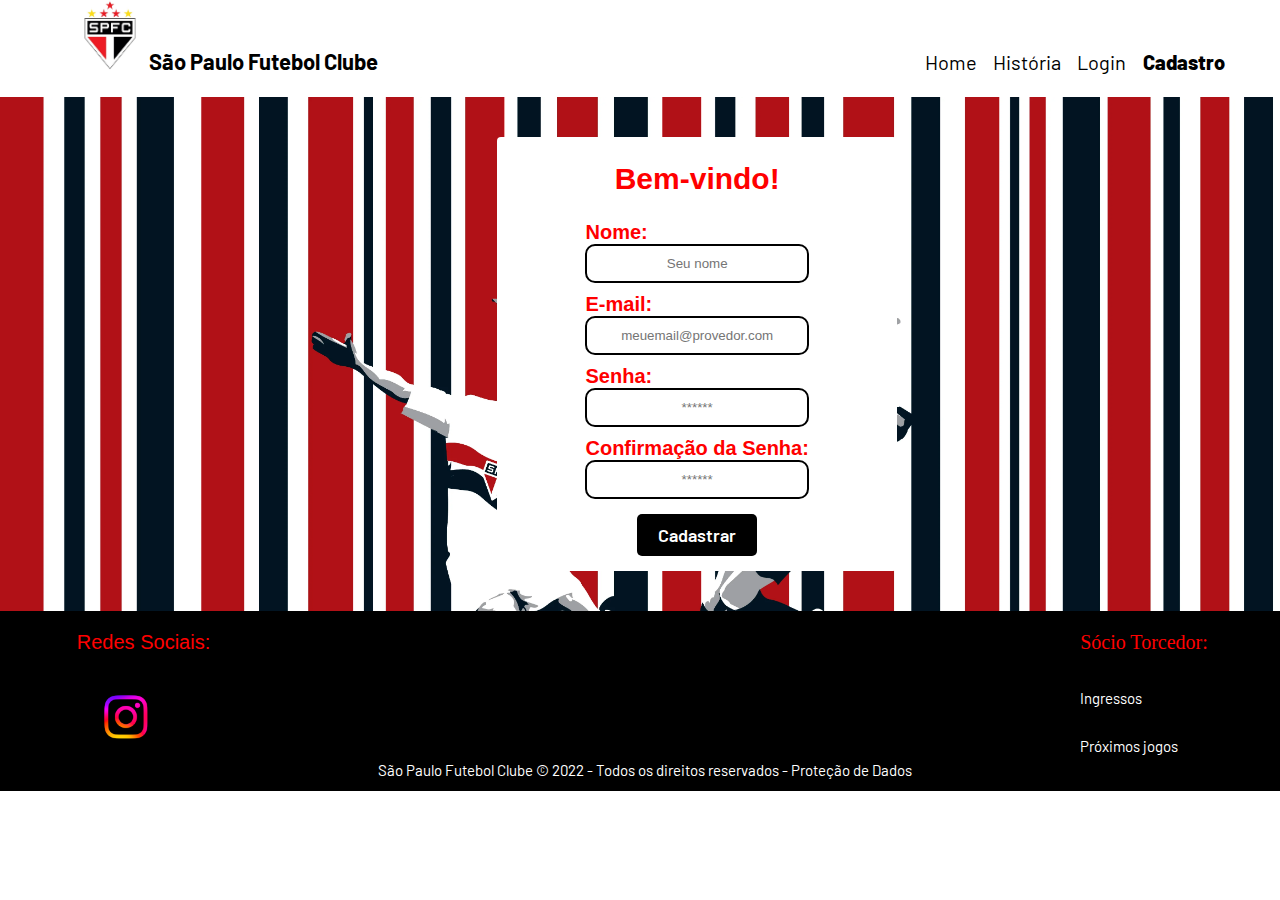
==== public/cadastro.html @ 058acd70 "." ====
<!DOCTYPE html>
<html lang="pt-br">

<head>
    <meta charset="UTF-8">
    <meta http-equiv="X-UA-Compatible" content="IE=edge">
    <meta name="viewport" content="width=device-width, initial-scale=1.0">

    <title>Cadastro Site Oficial</title>


    <script src="./js/funcoes.js"></script>


    <link rel="icon" href="./Imagens/simbolo.jpg">
    <link rel="stylesheet" href="./css/style(cadastro).css">
    <link rel="preconnect" href="https://fonts.gstatic.com">
    <link
        href="https://fonts.googleapis.com/css2?family=Exo+2:ital,wght@0,100;0,200;0,300;0,400;0,500;0,600;0,700;0,800;0,900;1,100;1,200;1,300;1,400;1,500;1,600;1,700;1,800;1,900&display=swap"
        rel="stylesheet">
</head>

<body>

    <!--header inicio-->
    <div class="header">
        <div class="container">
            <img src="./Imagens/simbolo.jpg" alt="Logo Imagem" height="70px">
            <h2 class="titulo">São Paulo Futebol Clube</h2>
            
            <ul class="navbar">
                <li>
                    <a href="./index.html">
                        Home
                    </a>
                </li>
                <li>
                    <a href="./simulador.html">História</a>
                </li>
                <li>
                    <a href="./login.html">Login</a>
                </li>
                <li class="agora">
                    <a href="./cadastro.html">Cadastro</a>
                </li>
            </ul>
        </div>
    </div>
    <!--header fim-->


    <div class="banner ">
        <div class="alerta_erro">
            <div class="card_erro" id="cardErro">
                <span id="mensagem_erro"></span>
            </div>
        </div>
        <div class="container tamanho-conteudo">
            <div class="card medio">
                <h2>Bem-vindo!</h2>
                <div class="formulario">

                    <!--
                         Para inserir mais um campo, copie uma das inputs abaixo.
                         Assim que inserir vá para o script abaixo.
                     -->

                    <span class="tipo_campo">Nome:</span>
                    <input id="nome_input" type="text" placeholder="Seu nome">

                    <span class="tipo_campo">E-mail:</span>
                    <input id="email_input" type="text" placeholder="meuemail@provedor.com">

                    <span class="tipo_campo">Senha:</span>
                    <input id="senha_input" type="password" placeholder="******">

                    <span class="tipo_campo">Confirmação da Senha:</span>
                    <input id="confirmacao_senha_input" type="password" placeholder="******">

                    <button class="btn" onclick="cadastrar()">Cadastrar</button>

                </div>
                <div id="div_aguardar" class="loading-div">
                    <img src="./assets/circle-loading.gif" id="loading-gif">
                </div>

                <div id="div_erros_login">

                </div>
            </div>
        </div>
    </div>

    <!--footer inicio-->
    <footer class="footer">
        <div class="content1">
            <div>
                <p class="redes">Redes Sociais:</p>
                <a href="https://www.youtube.com/spfctv"><img class= "img1"
                        src="https://logodownload.org/wp-content/uploads/2014/10/youtube-logo-5-2.png" alt=""  ></a
                <br><br>
                <a  href="https://www.instagram.com/saopaulofc/"><img class="img2" src="../public/Imagens/instagram.png" alt=""
                        ></a>
            </div>

            <div class="content2">
                <p class="h4_footer">São Paulo Futebol Clube © 2022 - Todos os direitos reservados - Proteção de Dados</p>
            </div>

            <div class="mapouter">
                <p class="ma_footer">Sócio Torcedor:</p>
               <p class="torcedor"> <a class="a_torcedor" href="http://www.saopaulofc.net/noticias/noticias/ingressos">Ingressos</a></p>
                <p> <a class="a_torcedor" href="https://www.placardefutebol.com.br/time/sao-paulo/proximos-jogos">Próximos jogos</a></p>
                </div>
            </div>
        </div>


    </footer>

    <!--footer fim-->


</body>

</html>

<script>
    function cadastrar() {
        aguardar();

        //Recupere o valor da nova input pelo nome do id
        // Agora vá para o método fetch logo abaixo
        var nomeVar = nome_input.value;
        var emailVar = email_input.value;
        var senhaVar = senha_input.value;
        var confirmacaoSenhaVar = confirmacao_senha_input.value;

        if (nomeVar == "" || emailVar == "" || senhaVar == "" || confirmacaoSenhaVar == "") {
            cardErro.style.display = "block"
            mensagem_erro.innerHTML = "Insira seus dados!";

            finalizarAguardar();
            return false;
        }
        else {
            setInterval(sumirMensagem, 5000)
        }

        // Enviando o valor da nova input
        fetch("/usuarios/cadastrar", {
            method: "POST",
            headers: {
                "Content-Type": "application/json"
            },
            body: JSON.stringify({
                // crie um atributo que recebe o valor recuperado aqui
                // Agora vá para o arquivo routes/usuario.js
                nomeServer: nomeVar,
                emailServer: emailVar,
                senhaServer: senhaVar
            })
        }).then(function (resposta) {

            console.log("resposta: ", resposta);

            if (resposta.ok) {
                cardErro.style.display = "block";

                mensagem_erro.innerHTML = "Cadastro realizado com sucesso!";

                setTimeout(() => {
                    window.location = "login.html";
                }, "2000")

                limparFormulario();
                finalizarAguardar();
            } else {
                throw ("Houve um erro ao tentar realizar o cadastro!");
            }
        }).catch(function (resposta) {
            console.log(`#ERRO: ${resposta}`);
            finalizarAguardar();
        });

        return false;
    }

    function sumirMensagem() {
        cardErro.style.display = "none"
    }

</script>
---- public/css/style(cadastro).css ----
@import url('https://fonts.googleapis.com/css2?family=Barlow:ital,wght@0,100;0,200;0,300;0,400;0,500;0,600;0,700;0,800;0,900;1,100;1,200;1,300;1,400;1,500;1,600;1,700;1,800;1,900&display=swap');

a{
  text-decoration: none;
}

body {
  margin: 0;
  padding: 0;
  font-family: 'Barlow', "Segoe UI", Tahoma, Geneva, Verdana, sans-serif;
  background-color: rgb(255, 255, 255);
}

.spfc {
  display: flex;
  color: #000000;
  width: fit-content;
  font-weight: 500;
  font-size: 23px;
  align-items: center;
  font-weight: bold;
}

.b {
  font-size: 13px;
  align-items: center;
}


.logo {
  font-size: 12px;
  justify-content: space-between;
  align-items: baseline;
  display: flex;
  margin-top: 2%;
}

.logo:hover {
  transform: scale(1.05);
}

.container {
  width: 80%;
  margin: auto;
  display: flex;
  font-size: 20px;
  align-items: baseline;
}


.header {
  border-bottom: 3px solid #ffffff;
margin-right: 720px;
}
.header .container {
  justify-content: space-between;
  width: 90vw;
}

.header a {
  text-decoration: none;
  color: #000000;
}

.agora {
  font-weight: 800;
}


.navbar {
  width: 300px;
  display: flex;
  align-items: center;
  justify-content: space-between;
  list-style: none;
  color: #000000;
  font-size: 20px;
}

a:hover{
  width: 220px;
  height: 75px;
  font-size: 25px;
  border-radius: 0;
  transition-duration: 0.5s;
}

.titulo {
  color: #000000;
  width: fit-content;
  font-size: 25px;
  margin-bottom: 10px;
  gap: 10px;
  margin-right: 450px;
}





/* Cadastro */
h2.titulo {
  color: #000000;
  width: fit-content;
  font-weight: 500;
  font-size: 22px;
  margin-bottom: 10px;
  gap: 10px;
  font-weight: bold;
  align-items: baseline;
  margin-right: 504px;
}

.img {
  align-items: center;
}



/* BANNER */

.banner {
  height: fit-content;
  padding: 40px 0;
  color: rgb(255, 255, 255);
  background-image: url("../Imagens/uWoJUI.webp");
  background-size: cover;
  padding-left: 40px;
}




.banner .container {
  height: 400px;
  font-size: 20px;
  justify-content: center;
  align-items: center;
  font-family: 'Trebuchet MS', 'Lucida Sans Unicode', 'Lucida Grande', 'Lucida Sans', Arial, sans-serif;

}

.tamanho-conteudo {
  height: fit-content !important;
}

.banner p {
  width: 50%;
  margin: 0;
  padding: 0;
  width: 280px;
  font-size: 36px;
}

.banner .container span {
  font-weight: 800;
}


/* LOGIN */

.banner .container .card {
  background-color: #ffffff;
  height: fit-content;
  width: 400px;
  display: flex;
  flex-direction: column;
  color: rgb(255, 0, 0);
  align-items: center;
  border-radius: 4px;

}

.card {
  display: flex;
  justify-content: space-around;
}

.card h2 {
  font-size: 30px;
}

.card h4 {
  font-size: 16px;
}

.banner #div_erros_login {
  margin-top: 15px;
}

button {
  cursor: pointer;
}

/* FORMULARIO */

.alerta_erro {
  display: flex;
  justify-content: flex-end;
}

.card_erro {
  display: none;
  background-color: #fff;
  color: black;
  width: 230px;
  border-radius: 4px;
  border: #000000 3px solid;
  padding: 10px;
  margin-right: 75%;
}

.card_erro #mensagem_erro {
  font-weight: 500;
  font-size: 20px;
}

.formulario .tipo_campo {
  font-size: 20px;
  font-weight: 600 !important;
}

.formulario {
  display: flex;
  flex-direction: column;
}

input {
  margin-bottom: 10px;
  border: 2px solid #000000;
  padding: 10px;
  text-align: center;
  border-radius: 10px;
}

.btn {
  font-family: "Barlow", sans-serif;
  border: 0;
  border-radius: 5px;
  font-weight: 600;
  font-size: 18px;
  padding: 10px 15px;
  color: rgb(255, 255, 255);
  background-color: #000000;
  width: 120px;
  align-self: center;
  margin-top: 5px;
}

.btn:hover{
  transform: scale(1.06);
}

.loading-div {
  width: 50px;
  margin: auto;
  display: none;
}

.loading-div img {
  height: 50px;
  width: 50px;
}


/* pagina extra - simulador */
.historia {
  background-image: url(../Imagens/Sao-Paulo-fc-wallpaper-by-rasecsz-cb-Free-on-ZEDGEtm.jpg);
  color: #ffffff;
  padding: 50px;
}

.sua-historia {
  align-items: center;
}

.container {
  margin-left: 13%;
  align-items: baseline;
  font-size: 15px;
}

/* FOOTER */

.footer {
  margin: 0%;
  background-color: #000000;
  height: 180px;
  color: #fff;
  display: flex;
  flex-direction: column;
  font-size: 15px;
}

.footer .container {
  justify-content: center;
}

.footer .content1 {
  display: flex;
  align-items: flex-start;
  justify-content: space-between;
  margin-left: 6%;
}

.mapouter{
  flex-direction: column;
  display: flex;
  align-items: flex-start;
  text-align: center;
  margin-right: 6%;
}


.content2{
  margin-top: 135px;
}

.ma_footer{
  font-family: Trattatello, fantasy;
  font-size: 20px;
  color: red;
}

.torcedor{
  align-items: flex-start;
}

.a_torcedor{
  color: #fff;
  transition: 2s;
  width: 50px;
}

.redes {
  flex-direction: row;
  font-family: Impact, Haettenschweiler, 'Arial Narrow Bold', sans-serif;
  font-size: 20px;
  color: rgb(255, 0, 0);
  justify-content: space-around;
}

.img1{
  margin-left: 20%;
  width: 50px;
  margin-bottom: 10px;
}

.img1:hover{
  transition: 1s;
  width: 60px;
}

.img2{
  margin-left: 18%;
  width: 50px;
}

.img2:hover{
  transition: 1s;
  width: 60px;
}
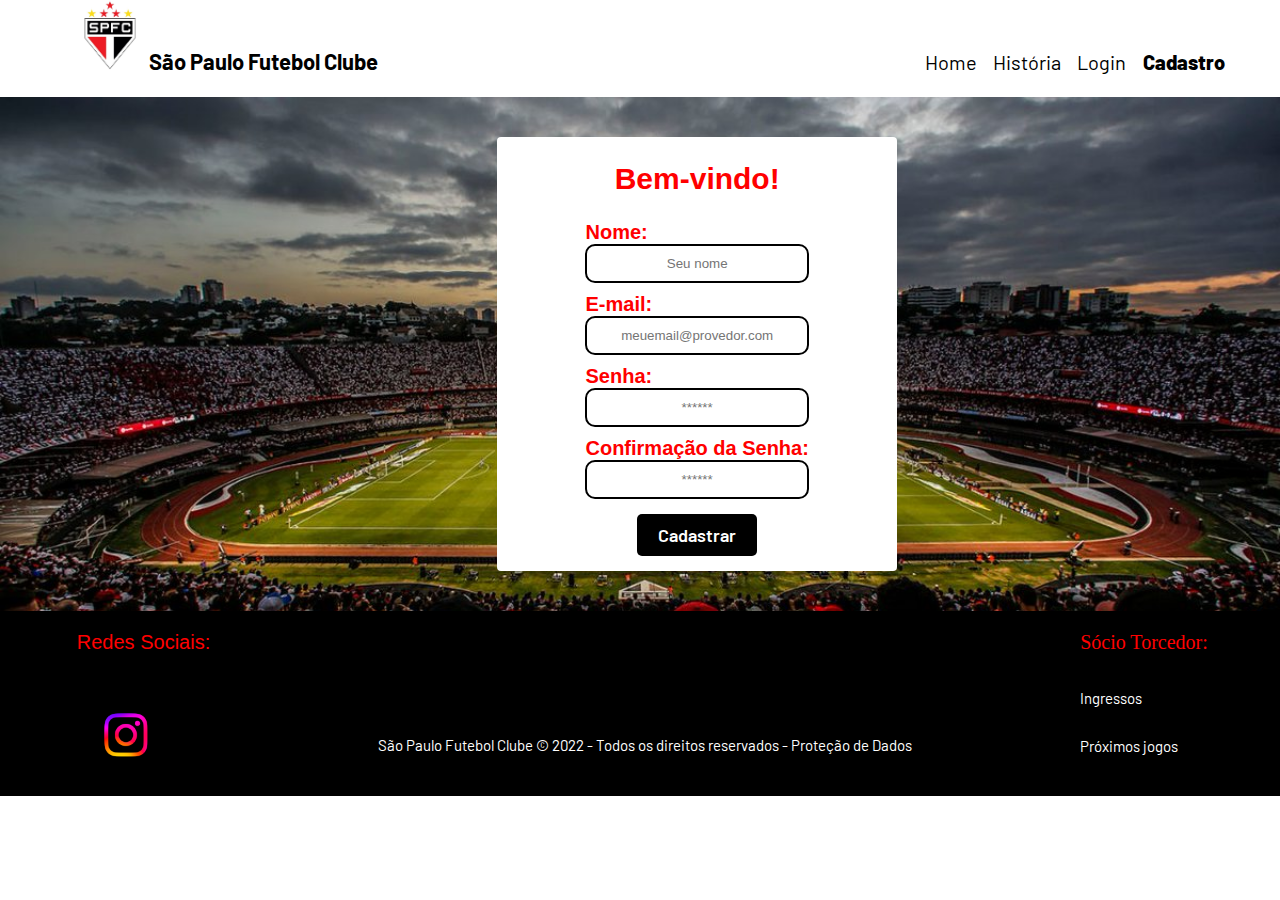
==== commit 3301eb58: "." ====
--- a/public/cadastro.html
+++ b/public/cadastro.html
@@ -97,10 +97,9 @@
             <div>
                 <p class="redes">Redes Sociais:</p>
                 <a href="https://www.youtube.com/spfctv"><img class= "img1"
-                        src="https://logodownload.org/wp-content/uploads/2014/10/youtube-logo-5-2.png" alt=""  ></a
+                        src="https://logodownload.org/wp-content/uploads/2014/10/youtube-logo-5-2.png" alt=""  ></a>
                 <br><br>
-                <a  href="https://www.instagram.com/saopaulofc/"><img class="img2" src="../public/Imagens/instagram.png" alt=""
-                        ></a>
+                <a  href="https://www.instagram.com/saopaulofc/"><img class="img2" src="./Imagens/instagram.png"   ></a>
             </div>
 
             <div class="content2">
@@ -117,7 +116,6 @@
 
 
     </footer>
-
     <!--footer fim-->
 
 
--- a/public/css/style(cadastro).css
+++ b/public/css/style(cadastro).css
@@ -123,7 +123,7 @@
   height: fit-content;
   padding: 40px 0;
   color: rgb(255, 255, 255);
-  background-image: url("../Imagens/uWoJUI.webp");
+  background-image: url("../Imagens/d4jxaaewkaemnrn.jpg");
   background-size: cover;
   padding-left: 40px;
 }
@@ -285,7 +285,7 @@
 .footer {
   margin: 0%;
   background-color: #000000;
-  height: 180px;
+  height: 185px;
   color: #fff;
   display: flex;
   flex-direction: column;
@@ -313,7 +313,7 @@
 
 
 .content2{
-  margin-top: 135px;
+  margin-top: 110px;
 }
 
 .ma_footer{
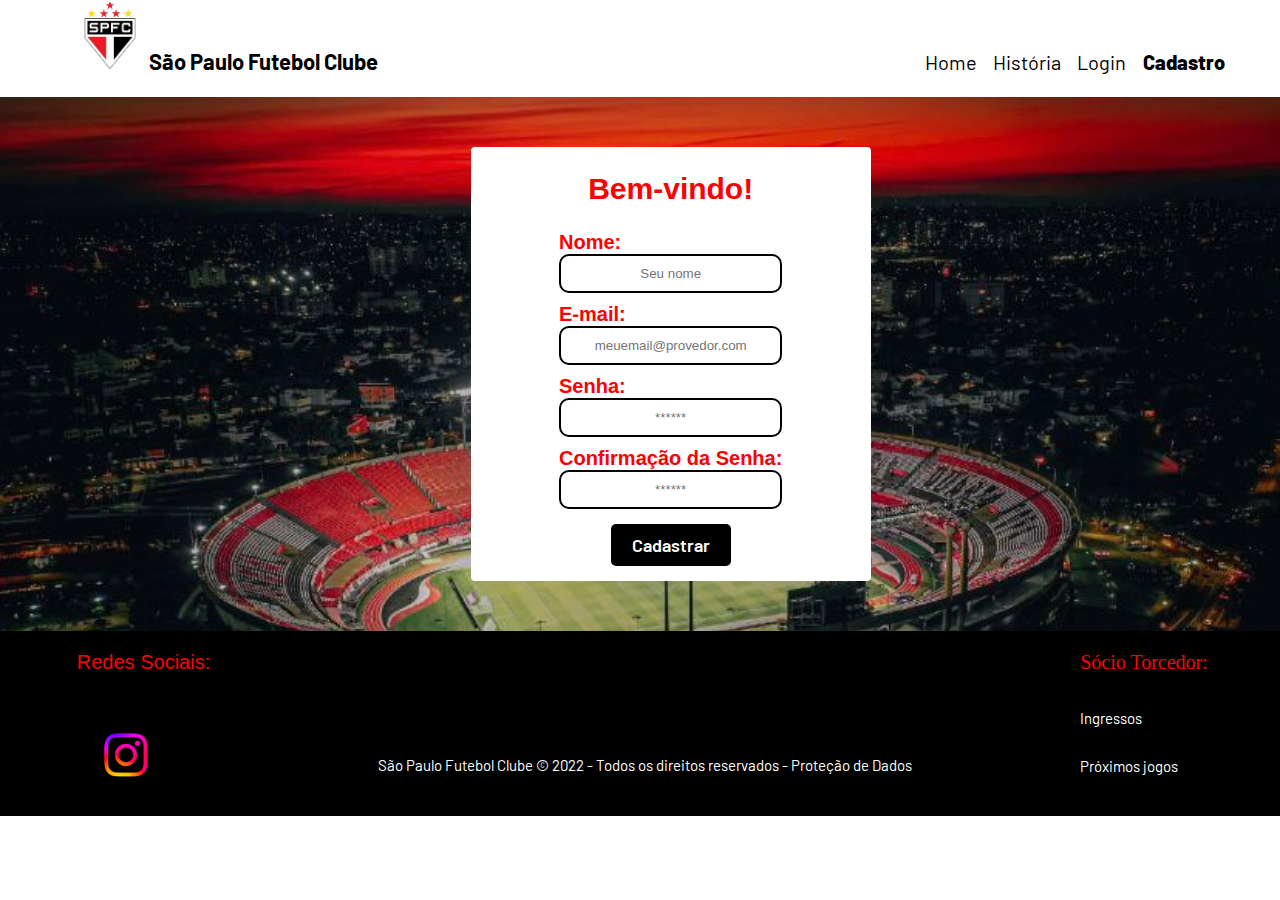
==== commit 53cc642e: "." ====
--- a/public/cadastro.html
+++ b/public/cadastro.html
@@ -96,10 +96,10 @@
         <div class="content1">
             <div>
                 <p class="redes">Redes Sociais:</p>
-                <a href="https://www.youtube.com/spfctv"><img class= "img1"
+                <a href="https://www.youtube.com/spfctv" target="_blank"><img class= "img1"
                         src="https://logodownload.org/wp-content/uploads/2014/10/youtube-logo-5-2.png" alt=""  ></a>
                 <br><br>
-                <a  href="https://www.instagram.com/saopaulofc/"><img class="img2" src="./Imagens/instagram.png"   ></a>
+                <a  href="https://www.instagram.com/saopaulofc/" target="_blank"><img class="img2" src="./Imagens/instagram.png"   ></a>
             </div>
 
             <div class="content2">
@@ -108,8 +108,8 @@
 
             <div class="mapouter">
                 <p class="ma_footer">Sócio Torcedor:</p>
-               <p class="torcedor"> <a class="a_torcedor" href="http://www.saopaulofc.net/noticias/noticias/ingressos">Ingressos</a></p>
-                <p> <a class="a_torcedor" href="https://www.placardefutebol.com.br/time/sao-paulo/proximos-jogos">Próximos jogos</a></p>
+               <p class="torcedor"> <a class="a_torcedor" href="http://www.saopaulofc.net/noticias/noticias/ingressos" target="_blank">Ingressos</a></p>
+                <p> <a class="a_torcedor" href="https://www.placardefutebol.com.br/time/sao-paulo/proximos-jogos" target="_blank">Próximos jogos</a></p>
                 </div>
             </div>
         </div>
--- a/public/css/style(cadastro).css
+++ b/public/css/style(cadastro).css
@@ -121,9 +121,9 @@
 
 .banner {
   height: fit-content;
-  padding: 40px 0;
+  padding: 50px;
   color: rgb(255, 255, 255);
-  background-image: url("../Imagens/d4jxaaewkaemnrn.jpg");
+  background-image: url("../Imagens/0eec0c25-53f2-4b83-8038-fae635e4777a.jpg");
   background-size: cover;
   padding-left: 40px;
 }
@@ -203,7 +203,7 @@
   display: none;
   background-color: #fff;
   color: black;
-  width: 230px;
+  width: 160px;
   border-radius: 4px;
   border: #000000 3px solid;
   padding: 10px;
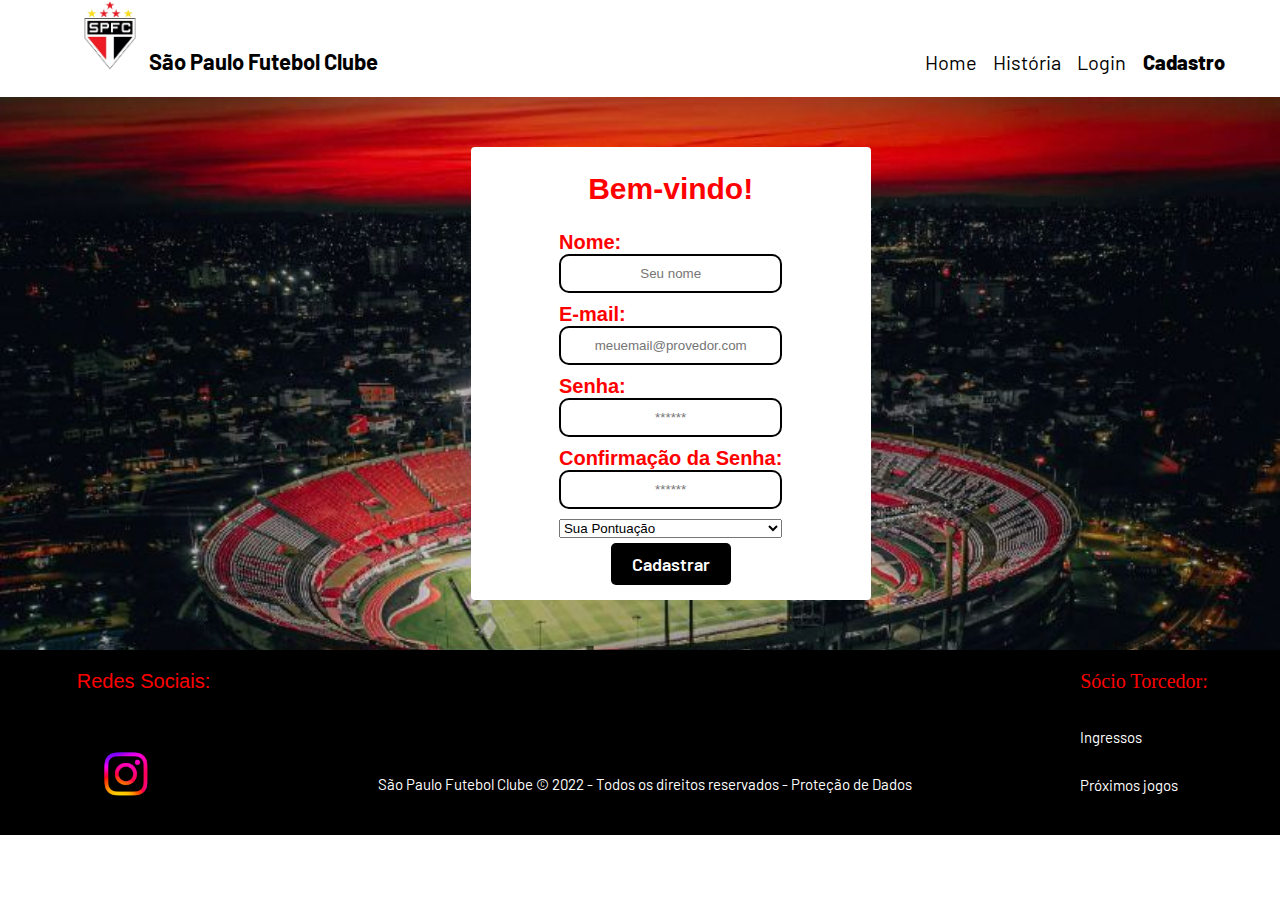
==== commit 1b082df4: "." ====
--- a/public/cadastro.html
+++ b/public/cadastro.html
@@ -27,7 +27,7 @@
         <div class="container">
             <img src="./Imagens/simbolo.jpg" alt="Logo Imagem" height="70px">
             <h2 class="titulo">São Paulo Futebol Clube</h2>
-            
+
             <ul class="navbar">
                 <li>
                     <a href="./index.html">
@@ -77,6 +77,16 @@
                     <span class="tipo_campo">Confirmação da Senha:</span>
                     <input id="confirmacao_senha_input" type="password" placeholder="******">
 
+                   <select name="" id="pontuacao_sel">
+                       <option value="">Sua Pontuação</option>
+                       <option value="0">0 Pontos</option>
+                       <option value="2">2 Pontos</option>
+                       <option value="4">4 Pontos</option>
+                       <option value="6">6 Pontos</option>
+                       <option value="8">8 Pontos</option>
+                       <option value="10">10 Pontos</optin>
+                   </select>
+                   
                     <button class="btn" onclick="cadastrar()">Cadastrar</button>
 
                 </div>
@@ -96,22 +106,26 @@
         <div class="content1">
             <div>
                 <p class="redes">Redes Sociais:</p>
-                <a href="https://www.youtube.com/spfctv" target="_blank"><img class= "img1"
-                        src="https://logodownload.org/wp-content/uploads/2014/10/youtube-logo-5-2.png" alt=""  ></a>
+                <a href="https://www.youtube.com/spfctv" target="_blank"><img class="img1"
+                        src="https://logodownload.org/wp-content/uploads/2014/10/youtube-logo-5-2.png" alt=""></a>
                 <br><br>
-                <a  href="https://www.instagram.com/saopaulofc/" target="_blank"><img class="img2" src="./Imagens/instagram.png"   ></a>
+                <a href="https://www.instagram.com/saopaulofc/" target="_blank"><img class="img2"
+                        src="./Imagens/instagram.png"></a>
             </div>
 
             <div class="content2">
-                <p class="h4_footer">São Paulo Futebol Clube © 2022 - Todos os direitos reservados - Proteção de Dados</p>
+                <p class="h4_footer">São Paulo Futebol Clube © 2022 - Todos os direitos reservados - Proteção de Dados
+                </p>
             </div>
 
             <div class="mapouter">
                 <p class="ma_footer">Sócio Torcedor:</p>
-               <p class="torcedor"> <a class="a_torcedor" href="http://www.saopaulofc.net/noticias/noticias/ingressos" target="_blank">Ingressos</a></p>
-                <p> <a class="a_torcedor" href="https://www.placardefutebol.com.br/time/sao-paulo/proximos-jogos" target="_blank">Próximos jogos</a></p>
-                </div>
-            </div>
+                <p class="torcedor"> <a class="a_torcedor" href="http://www.saopaulofc.net/noticias/noticias/ingressos"
+                        target="_blank">Ingressos</a></p>
+                <p> <a class="a_torcedor" href="https://www.placardefutebol.com.br/time/sao-paulo/proximos-jogos"
+                        target="_blank">Próximos jogos</a></p>
+            </div>
+        </div>
         </div>
 
 
@@ -133,8 +147,9 @@
         var emailVar = email_input.value;
         var senhaVar = senha_input.value;
         var confirmacaoSenhaVar = confirmacao_senha_input.value;
-
-        if (nomeVar == "" || emailVar == "" || senhaVar == "" || confirmacaoSenhaVar == "") {
+        var pontuacaoVar = pontuacao_sel.value;
+
+        if (nomeVar == "" || emailVar == "" || senhaVar == "" || confirmacaoSenhaVar == "" || pontuacaoVar == "") {
             cardErro.style.display = "block"
             mensagem_erro.innerHTML = "Insira seus dados!";
 
@@ -156,7 +171,8 @@
                 // Agora vá para o arquivo routes/usuario.js
                 nomeServer: nomeVar,
                 emailServer: emailVar,
-                senhaServer: senhaVar
+                senhaServer: senhaVar,
+                pontuacaoServer: pontuacaoVar
             })
         }).then(function (resposta) {
 
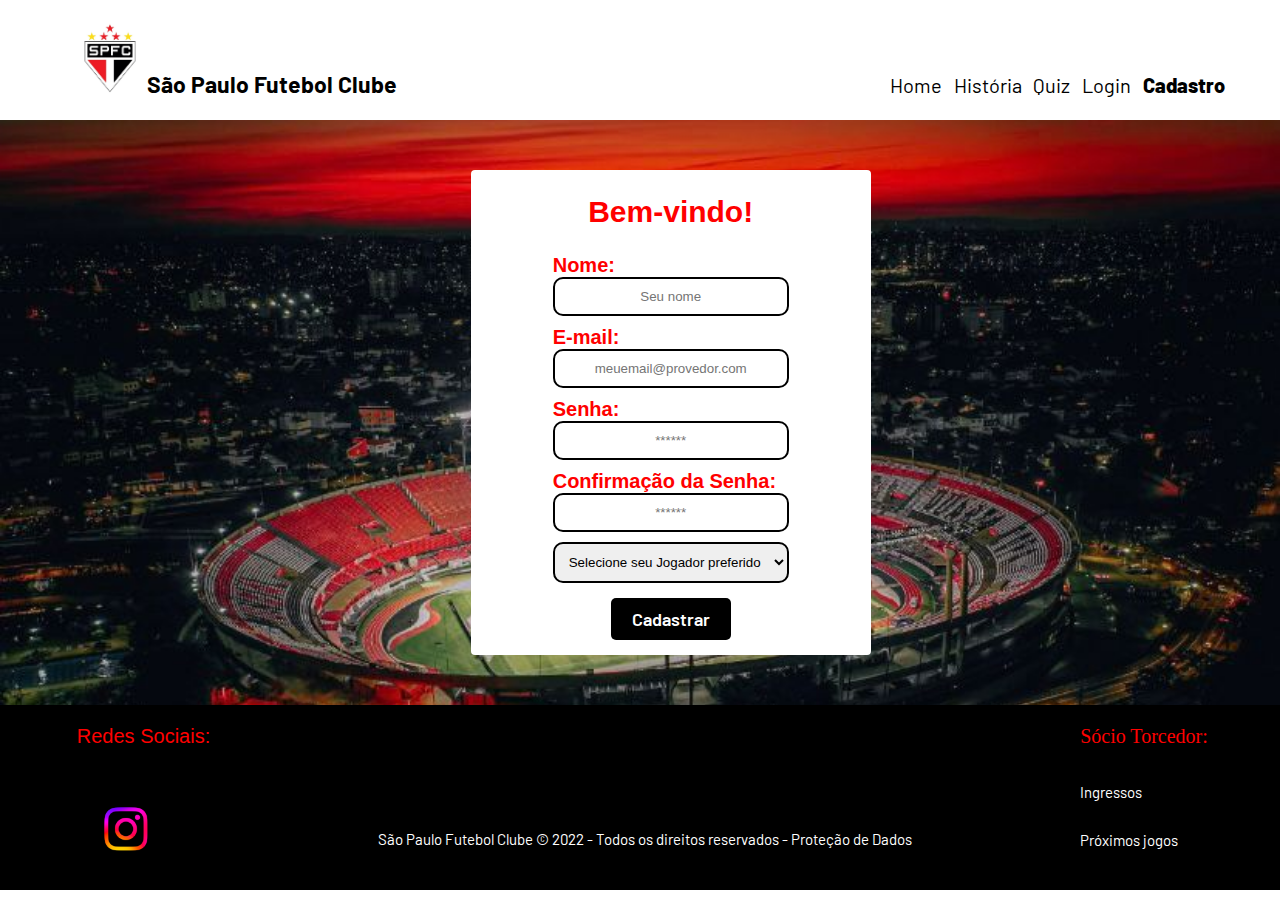
==== commit 12d5d983: "FINISH" ====
--- a/public/cadastro.html
+++ b/public/cadastro.html
@@ -25,23 +25,27 @@
     <!--header inicio-->
     <div class="header">
         <div class="container">
-            <img src="./Imagens/simbolo.jpg" alt="Logo Imagem" height="70px">
-            <h2 class="titulo">São Paulo Futebol Clube</h2>
-
+            <div class="logo">
+                <img src="./Imagens/simbolo.jpg" alt="Logo Imagem" height="70px">
+                <div class="spfc"> São Paulo Futebol Clube </div>
+            </div>
             <ul class="navbar">
-                <li>
-                    <a href="./index.html">
-                        Home
-                    </a>
-                </li>
+                <li> <a href="./index.html">Home</a></li>
+                &nbsp;&nbsp;
                 <li>
                     <a href="./simulador.html">História</a>
                 </li>
+                &nbsp;&nbsp;
+                <li>
+                    <a href="./votação.html">Quiz</a>
+                </li>
+                &nbsp;&nbsp;
                 <li>
                     <a href="./login.html">Login</a>
                 </li>
+                &nbsp;&nbsp;
                 <li class="agora">
-                    <a href="./cadastro.html">Cadastro</a>
+                    Cadastro
                 </li>
             </ul>
         </div>
@@ -78,13 +82,13 @@
                     <input id="confirmacao_senha_input" type="password" placeholder="******">
 
                    <select name="" id="pontuacao_sel">
-                       <option value="">Sua Pontuação</option>
-                       <option value="0">0 Pontos</option>
-                       <option value="2">2 Pontos</option>
-                       <option value="4">4 Pontos</option>
-                       <option value="6">6 Pontos</option>
-                       <option value="8">8 Pontos</option>
-                       <option value="10">10 Pontos</optin>
+                       <option value="Selecione seu Jogador preferido">Selecione seu Jogador preferido</option>
+                       <option value="1">Rogerio Ceni</option>
+                       <option value="2">Lugano</option>
+                       <option value="3">Kaka</option>
+                       <option value="4">Lucas Moura</option>
+                       <option value="5">Hernanes</option>
+                       <option value="6">Rai</optin>
                    </select>
                    
                     <button class="btn" onclick="cadastrar()">Cadastrar</button>
@@ -147,9 +151,9 @@
         var emailVar = email_input.value;
         var senhaVar = senha_input.value;
         var confirmacaoSenhaVar = confirmacao_senha_input.value;
-        var pontuacaoVar = pontuacao_sel.value;
-
-        if (nomeVar == "" || emailVar == "" || senhaVar == "" || confirmacaoSenhaVar == "" || pontuacaoVar == "") {
+        var pontuacao_selVar = pontuacao_sel.value;
+
+        if (nomeVar == "" || emailVar == "" || senhaVar == "" || confirmacaoSenhaVar == "" || pontuacao_selVar == "") {
             cardErro.style.display = "block"
             mensagem_erro.innerHTML = "Insira seus dados!";
 
@@ -172,7 +176,7 @@
                 nomeServer: nomeVar,
                 emailServer: emailVar,
                 senhaServer: senhaVar,
-                pontuacaoServer: pontuacaoVar
+                pontuacao_selServer: pontuacao_selVar
             })
         }).then(function (resposta) {
 
--- a/public/css/style(cadastro).css
+++ b/public/css/style(cadastro).css
@@ -68,7 +68,7 @@
 
 
 .navbar {
-  width: 300px;
+  width: 335px;
   display: flex;
   align-items: center;
   justify-content: space-between;
@@ -262,6 +262,14 @@
   width: 50px;
 }
 
+  select#pontuacao_sel{
+    margin-bottom: 10px;
+  border: 2px solid #000000;
+  padding: 10px;
+  text-align: center;
+  border-radius: 10px;
+  }
+
 
 /* pagina extra - simulador */
 .historia {
